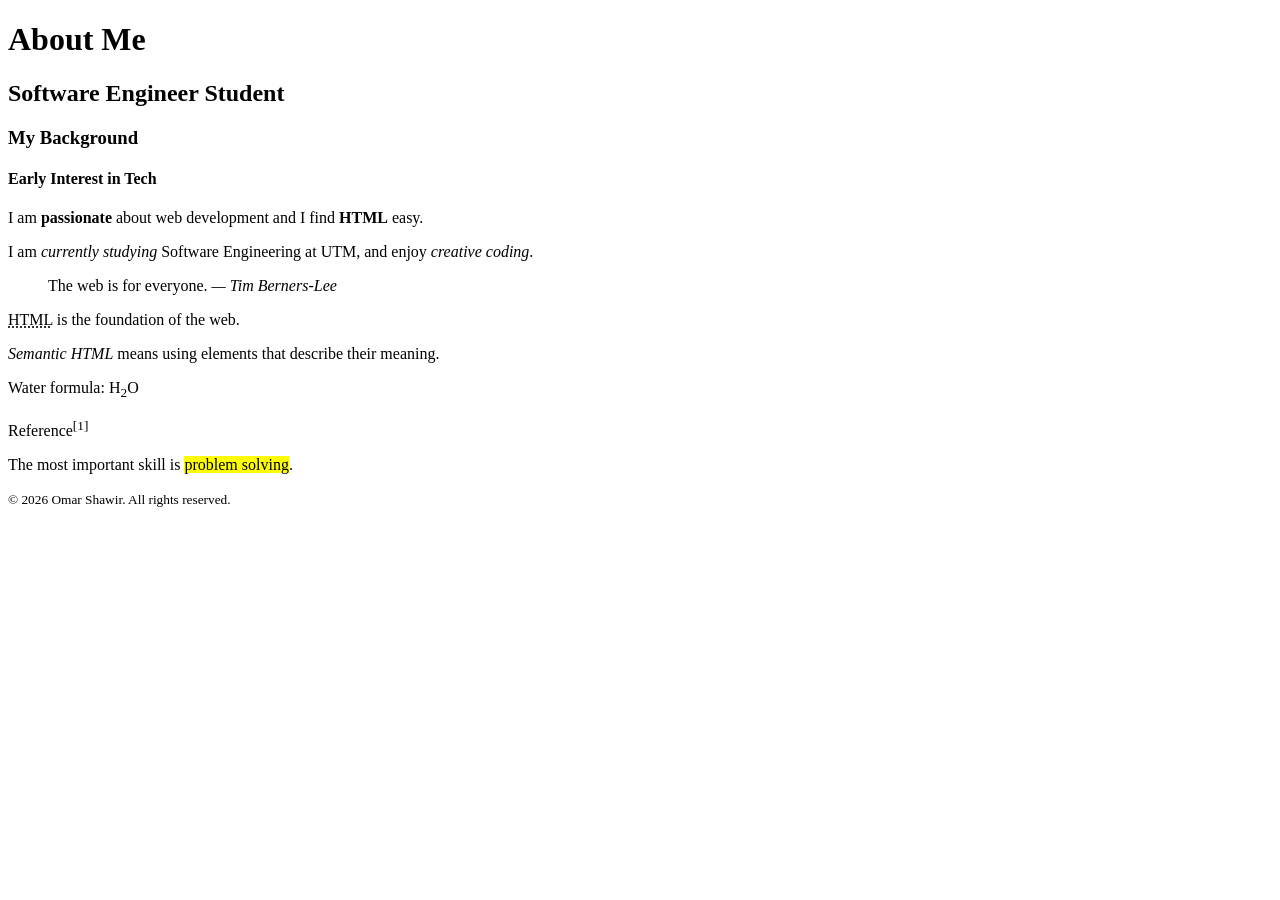
==== about.html @ 9342ca05 "Task 2: Typography and inline text presentation" ====
<!DOCTYPE html>
<html lang="en">
<head>
    <meta charset="UTF-8">
    <meta name="description" content="Personal portfolio of Omar">
    <title>About Me</title>
</head>
<body>

    <h1>About Me</h1>
    <h2>Software Engineer Student</h2>
    <h3>My Background</h3>
    <h4>Early Interest in Tech</h4>

    <!-- 
        strong = semantic importance (screen readers notice it)
        b = visual bold only, no meaning added
    -->
    <p>I am <strong>passionate</strong> about web development 
    and I find <b>HTML</b> easy.</p>

    <p>I am <em>currently studying</em> Software Engineering at UTM, 
    and enjoy <i>creative coding</i>.</p>

    <blockquote cite="https://developer.mozilla.org">
        The web is for everyone.
        <cite>— Tim Berners-Lee</cite>
    </blockquote>

    <p><abbr title="HyperText Markup Language">HTML</abbr> 
    is the foundation of the web.</p>

    <p><dfn>Semantic HTML</dfn> means using elements 
    that describe their meaning.</p>

    <p>Water formula: H<sub>2</sub>O</p>
    <p>Reference<sup>[1]</sup></p>

    <p>The most important skill is 
    <mark>problem solving</mark>.</p>

    <small>&copy; 2026 Omar Shawir. All rights reserved.</small>

</body>
</html>
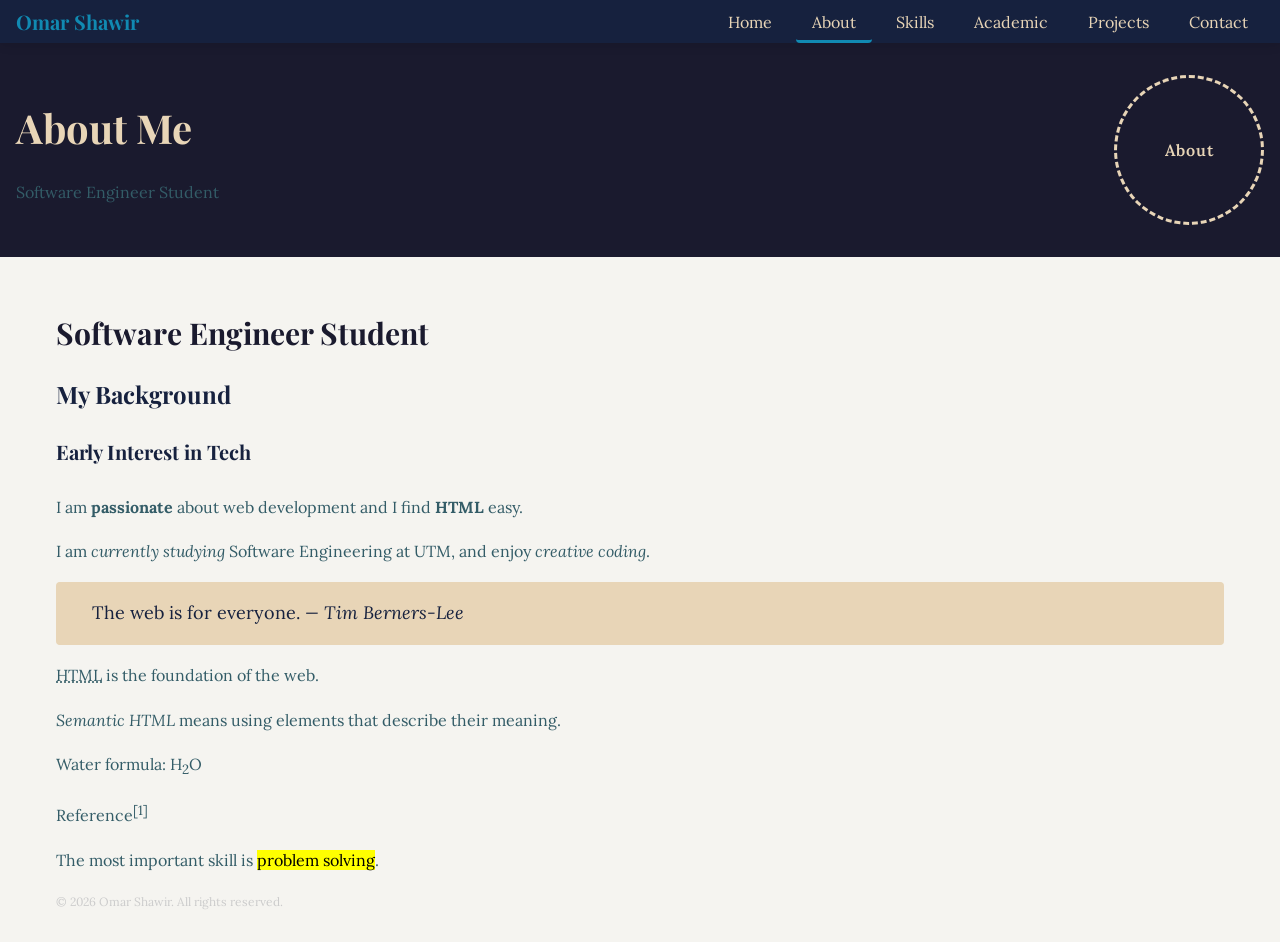
==== commit 5c0ad006: "Task 3: Flexbox nav and header and modiying some html files" ====
--- a/about.html
+++ b/about.html
@@ -4,10 +4,32 @@
     <meta charset="UTF-8">
     <meta name="description" content="Personal portfolio of Omar">
     <title>About Me</title>
+    <link rel="stylesheet" href="style.css">
 </head>
 <body>
 
-    <h1>About Me</h1>
+    <nav>
+        <a class="site-logo" href="index.html">Omar Shawir</a>
+        <ul class="nav-links">
+            <li><a href="index.html">Home</a></li>
+            <li><a class="active" href="about.html">About</a></li>
+            <li><a href="skills.html">Skills</a></li>
+            <li><a href="academic.html">Academic</a></li>
+            <li><a href="projects.html">Projects</a></li>
+            <li><a href="contact.html">Contact</a></li>
+        </ul>
+    </nav>
+
+    <header class="hero">
+        <div class="hero-text">
+            <h1>About Me</h1>
+            <p>Software Engineer Student</p>
+        </div>
+        <div class="hero-image-placeholder" aria-label="Profile image placeholder">About</div>
+    </header>
+
+    <main>
+
     <h2>Software Engineer Student</h2>
     <h3>My Background</h3>
     <h4>Early Interest in Tech</h4>
@@ -41,5 +63,7 @@
 
     <small>&copy; 2026 Omar Shawir. All rights reserved.</small>
 
+    </main>
+
 </body>
 </html>
--- a/style.css
+++ b/style.css
@@ -0,0 +1,205 @@
+@import url('https://fonts.googleapis.com/css2?family=Playfair+Display:wght@400;700&family=Lora:wght@400;600&display=swap');
+
+/* ============================================
+   BREAKPOINTS
+   mobile-first base: 320px and up (default)
+   tablet: @media (min-width: 600px)
+   desktop: @media (min-width: 1024px)
+============================================ */
+
+:root {
+    --color-primary:   #1a1a2e;
+    --color-secondary: #16213e;
+    --color-accent:    #e8d5b7;
+    --color-accent2:   #118ab2;
+    --color-text:      #335c67;
+    --color-muted:     #cccccc;
+    --color-surface:   #f5f4f0;
+    --font-body:       'Lora', Georgia, serif;
+    --font-heading:    'Playfair Display', serif;
+    --space-sm:        0.8rem;
+    --space-md:        1.6rem;
+    --space-lg:        3.2rem;
+}
+
+/* Reset */
+*, *::before, *::after {
+    box-sizing: border-box;
+}
+
+html {
+    font-size: 62.5%;
+}
+
+body {
+    margin: 0;
+    padding: 0;
+    font-family: var(--font-body);
+    font-size: 1.6rem;
+    color: var(--color-text);
+    background-color: var(--color-surface);
+}
+
+/* ===== TASK 2: Typography & Box Model ===== */
+
+h1 { font-family: var(--font-heading); font-size: 4rem; line-height: 1.2; color: var(--color-primary); }
+h2 { font-family: var(--font-heading); font-size: 3rem; line-height: 1.3; color: var(--color-primary); }
+h3 { font-family: var(--font-heading); font-size: 2.4rem; line-height: 1.4; color: var(--color-secondary); }
+h4 { font-family: var(--font-heading); font-size: 2rem;   line-height: 1.4; color: var(--color-secondary); }
+p  { font-size: 1.6rem; line-height: 1.8; color: var(--color-text); }
+small    { font-size: 1.2rem; color: var(--color-muted); }
+caption  { font-size: 1.4rem; color: var(--color-muted); }
+
+blockquote {
+    font-size: 1.8rem;
+    line-height: 1.7;
+    color: var(--color-secondary);
+    /* padding pushes content inside — margin separates from siblings */
+    padding: var(--space-md) var(--space-lg);
+    margin: var(--space-md) 0;
+    border-left: 4px solid var(--color-accent);
+    background-color: var(--color-accent);
+    border-radius: 4px;
+}
+
+/* Landmark backgrounds */
+header {
+    /* padding: space inside; margin: none needed — full width block */
+    background-color: var(--color-primary);
+    color: var(--color-accent);
+    padding: var(--space-lg) var(--space-md);
+}
+
+header h1 { color: var(--color-accent); }
+
+nav {
+    background-color: var(--color-secondary);
+    /* padding: space inside the bar */
+    padding: var(--space-sm) var(--space-md);
+}
+
+main {
+    /* margin: separates main from nav/footer; padding: inner breathing room */
+    margin: 0 auto;
+    max-width: 1200px;
+    padding: var(--space-lg) var(--space-md);
+}
+
+footer {
+    background-color: var(--color-primary);
+    color: var(--color-accent);
+    /* padding: space inside footer; margin-top: separates from main */
+    padding: var(--space-md);
+    margin-top: var(--space-lg);
+    text-align: center;
+}
+
+/* Links — all 4 states */
+a:link    { color: var(--color-accent2); text-decoration: none; }
+a:visited { color: var(--color-muted); }
+a:hover   { color: var(--color-accent); text-decoration: underline; }
+a:active  { color: var(--color-accent2); opacity: 0.7; }
+
+/* Border radius on buttons, cards, nav links */
+button {
+    border-radius: 8px;
+    padding: var(--space-sm) var(--space-md);
+    background-color: var(--color-accent2);
+    color: var(--color-surface);
+    border: none;
+    cursor: pointer;
+    font-size: 1.6rem;
+}
+
+/* Card with box-shadow */
+.card {
+    background-color: #ffffff;
+    border-radius: 12px;
+    padding: var(--space-md);
+    box-shadow: 0 4px 12px rgba(0,0,0,0.1);
+}
+
+/* ===== TASK 3: Flexbox Nav & Header ===== */
+
+nav {
+    display: flex;
+    justify-content: space-between;
+    align-items: center;
+    position: sticky;
+    top: 0;
+    z-index: 1000;
+    box-shadow: 0 2px 10px rgba(0, 0, 0, 0.12);
+}
+
+.site-logo {
+    font-family: var(--font-heading);
+    font-size: 2rem;
+    font-weight: 700;
+    color: var(--color-accent);
+    text-decoration: none;
+    white-space: nowrap;
+}
+
+.nav-links {
+    display: flex;
+    flex-wrap: wrap;
+    gap: var(--space-sm);
+    list-style: none;
+    margin: 0;
+    padding: 0;
+    justify-content: flex-end;
+}
+
+.nav-links a {
+    color: var(--color-accent);
+    padding: var(--space-sm) var(--space-md);
+    border-radius: 4px;
+    transition: color 0.2s, background-color 0.2s;
+}
+
+.nav-links a:hover {
+    color: var(--color-primary);
+    background-color: var(--color-accent);
+    text-decoration: none;
+}
+
+/* Active page link */
+.nav-links a.active {
+    border-bottom: 3px solid var(--color-accent2);
+    color: var(--color-accent);
+}
+
+/* Header as Flexbox row */
+.hero {
+    display: flex;
+    flex-direction: row;
+    justify-content: space-between;
+    align-items: center;
+    flex-wrap: wrap;
+    gap: var(--space-md);
+}
+
+.hero-text {
+    flex: 1 1 300px;
+}
+
+.hero-image-placeholder {
+    width: 150px;
+    height: 150px;
+    border-radius: 50%;
+    border: 3px dashed var(--color-accent);
+    display: flex;
+    justify-content: center;
+    align-items: center;
+    color: var(--color-accent);
+    font-weight: 600;
+    letter-spacing: 1px;
+    flex: 0 0 auto;
+}
+
+header img {
+    border-radius: 50%;
+    width: 150px;
+    height: 150px;
+    object-fit: cover;
+}
